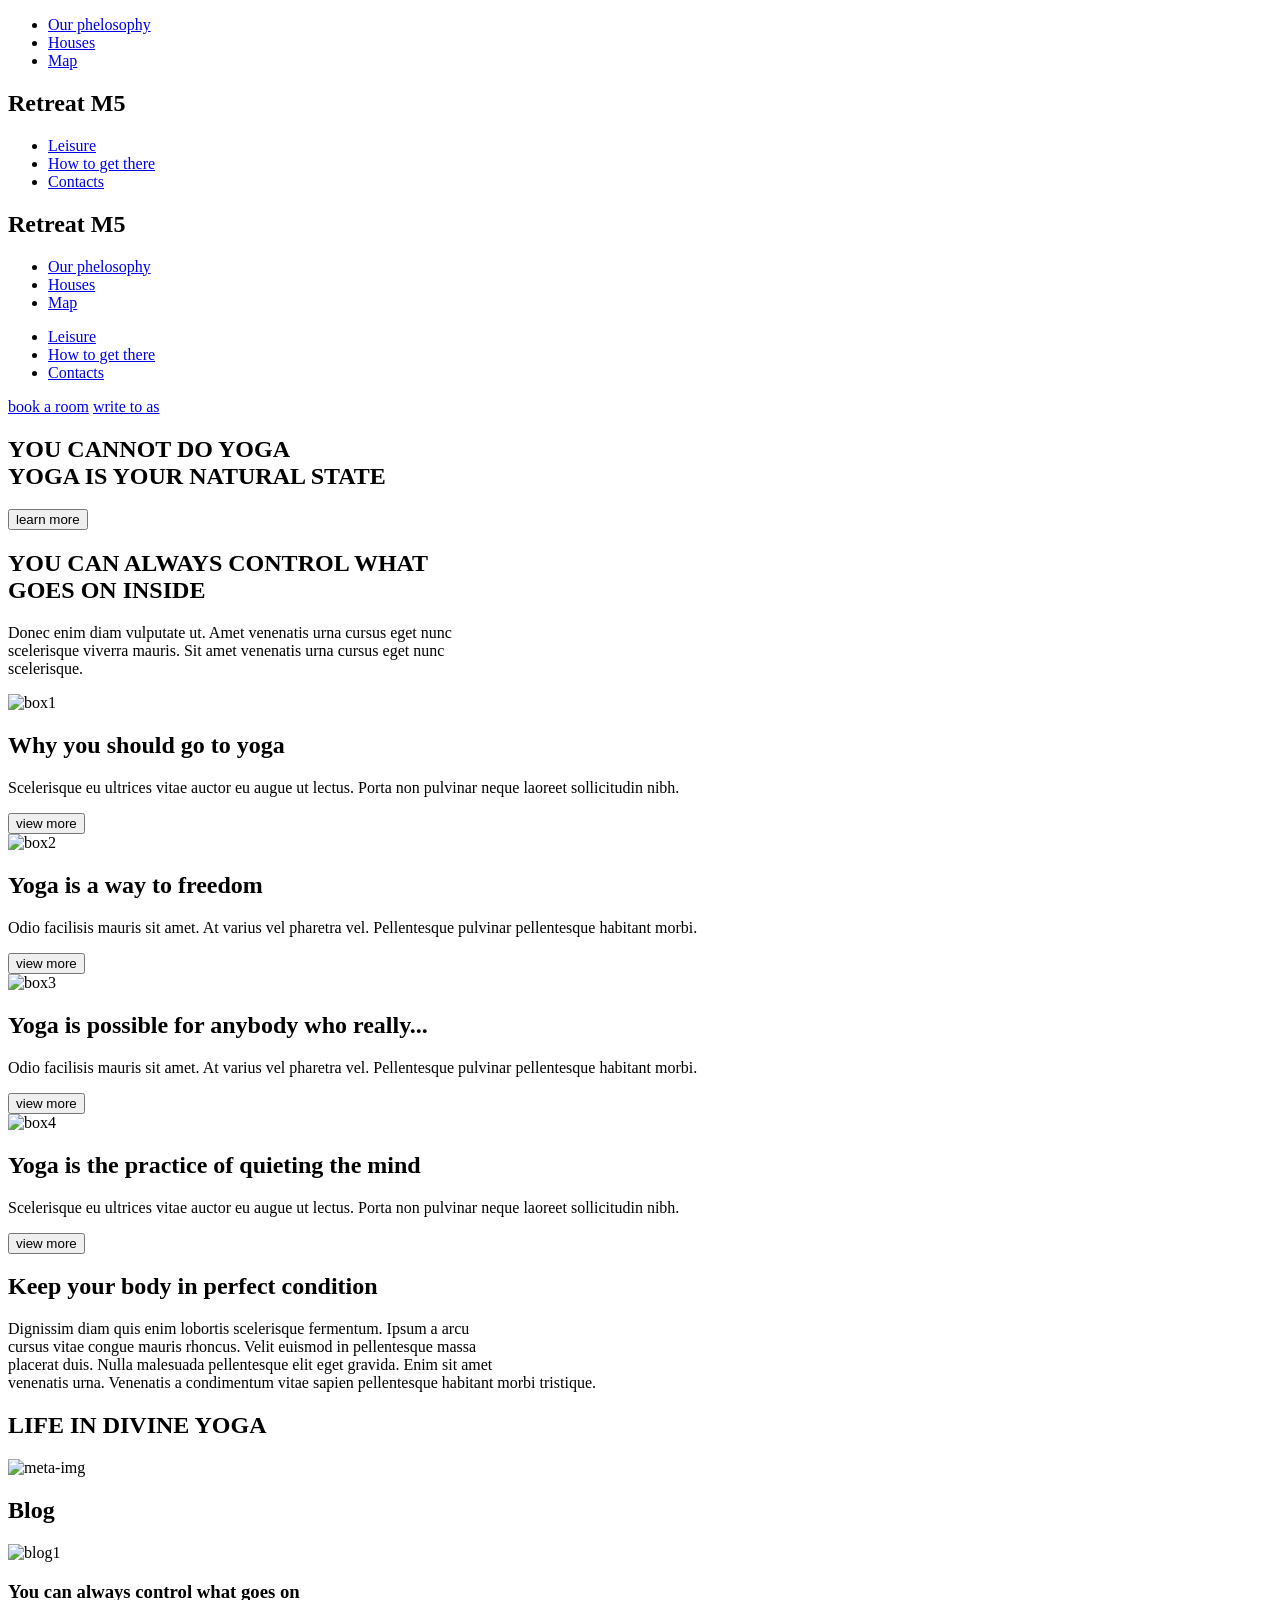
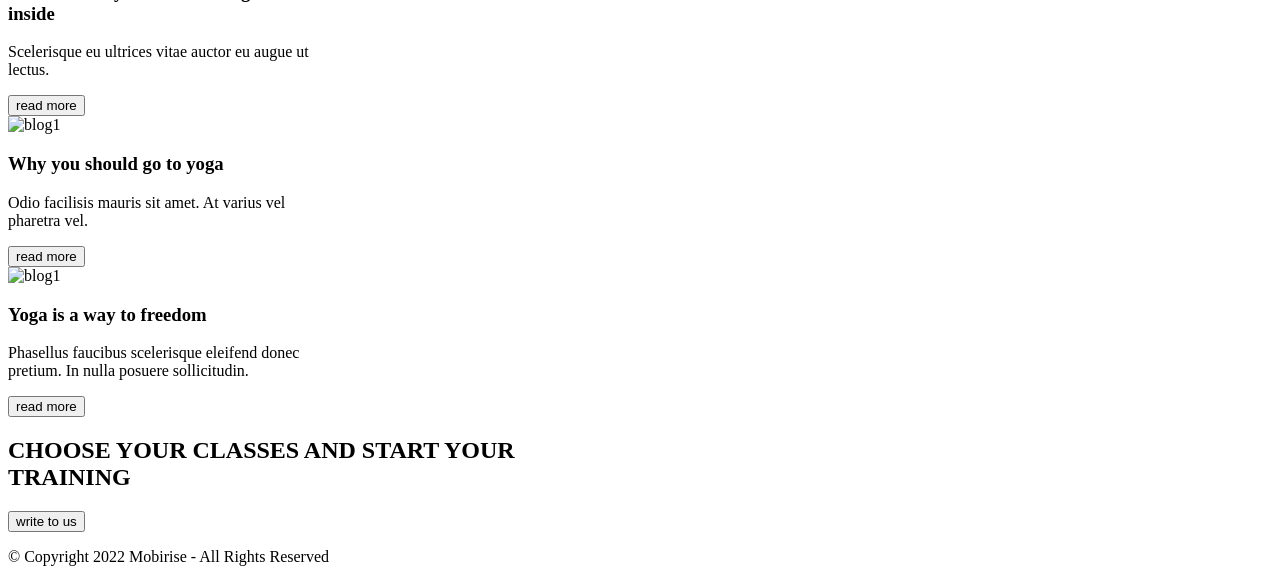
==== yoga.html @ 776da817 "initial commit" ====
<!DOCTYPE html>
<html lang="en">
<head>
    <meta charset="UTF-8">
    <meta name="viewport" content="width=device-width, initial-scale=1.0">
    <title>yoga Retreat M5 design</title>
    <link rel="stylesheet" href="https://cdnjs.cloudflare.com/ajax/libs/font-awesome/7.0.1/css/all.min.css">
    <link rel="stylesheet" href="yoga.css">
</head>
<body>
    <header>
        <div class="hamberger">
            <i class="fa-solid fa-bars" data-visible="true"></i>
            <i class="fa-solid fa-close" data-visible="false"></i>
        </div>
        <nav class=" container desktop-menu">
            <!-- left menu -->
            <ul id="left-menu" class="menus-link">
                <li><a href="#">Our phelosophy</a></li>
                <li><a href="#">Houses</a></li>
                <li><a href="#">Map</a></li>
            </ul>
            <!-- logo -->
            <h1>Retreat M5</h1>
            <!-- right menu -->
            <ul id="right-menu" class="menus-link">
                <li><a href="#">Leisure</a></li>
                <li><a href="#">How to get there</a></li>
                <li><a href="#">Contacts</a></li>
            </ul>
            

        </nav>
        <nav class="mobile-menu" data-visible="false">
            <div class="navigation">
                <h1>Retreat M5</h1>
                <ul class="menus-link">
                <li><a href="#">Our phelosophy</a></li>
                <li><a href="#">Houses</a></li>
                <li><a href="#">Map</a></li>
            </ul>

            <ul class="menus-link">
                <li><a href="#">Leisure</a></li>
                <li><a href="#">How to get there</a></li>
                <li><a href="#">Contacts</a></li>
            </ul>
            <div class="mobile-menu-actions">
                <a href="#" class="btn-primary">book a room</a>
                <a href="#" class="btn-secondry">write to as</a>
            </div>
            </div>
        </nav>
    </header>

    <section class="hero">
        <div class="container">
             <h1>
                YOU CANNOT DO YOGA <br>
                YOGA IS YOUR NATURAL STATE
            </h1>
            <button class="btn">learn more</button>
        </div>
           
    </section>

    <section>
        <div class="container yoga">
            <div class="content">
                <h1>
                    YOU CAN ALWAYS CONTROL WHAT<br> GOES ON INSIDE
                </h1>
                <p>
                    Donec enim diam vulputate ut. Amet venenatis urna cursus eget nunc <br> scelerisque viverra mauris. Sit amet venenatis urna cursus eget nunc <br> scelerisque.
                </p>
            </div>
        </div>
    </section>

    <section>
        <div class="container">
            <div class="boxs">
                <div class="box one">
                    <img src="https://mobirise.com/extensions/retreatm5/outdoor-yoga-classes/assets/images/pexels-chermiti-mohamed-3049225.jpg" alt="box1">
                    <h1>Why you should go to yoga</h1>
                    <p>Scelerisque eu ultrices vitae auctor eu augue ut lectus. Porta non pulvinar neque laoreet sollicitudin nibh.</p>
                    <div>
                         <button class="btn">view more</button>
                    </div>
                   
                </div>
                <div class="box two">
                    <img src="https://mobirise.com/extensions/retreatm5/outdoor-yoga-classes/assets/images/pexels-lucas-pezeta-2985098.jpg" alt="box2">
                    <h1>Yoga is a way to freedom</h1>
                    <p>Odio facilisis mauris sit amet. At varius vel pharetra vel. Pellentesque pulvinar pellentesque habitant morbi.</p>
                    <div>
                         <button class="btn">view more</button>
                    </div>
                </div>
                <div class="box three">
                    <img src="https://mobirise.com/extensions/retreatm5/outdoor-yoga-classes/assets/images/pexels-thiago-2410573.jpg" alt="box3">
                    <h1>Yoga is possible for anybody who really...</h1>
                    <p>Odio facilisis mauris sit amet. At varius vel pharetra vel. Pellentesque pulvinar pellentesque habitant morbi.</p>
                    <div>
                         <button class="btn">view more</button>
                    </div>
                </div>
                <div class="box four">
                    <img src="https://mobirise.com/extensions/retreatm5/outdoor-yoga-classes/assets/images/pexels-oluremi-adebayo-2908176.jpg" alt="box4">
                    <h1>Yoga is the practice of quieting the mind</h1>
                    <p>Scelerisque eu ultrices vitae auctor eu augue ut lectus. Porta non pulvinar neque laoreet sollicitudin nibh. </p>
                    <div>
                         <button class="btn">view more</button>
                    </div>
                </div>
            </div>
        </div>
    </section>
     
    <section class="perfect-condition">
        <div class="container">
            <h2>Keep your body in perfect condition</h2>
            <p>Dignissim diam quis enim lobortis scelerisque fermentum. Ipsum a arcu<br>
            cursus vitae congue mauris rhoncus. Velit euismod in pellentesque massa<br>
            placerat duis. Nulla malesuada pellentesque elit eget gravida. Enim sit amet<br>
            venenatis urna. Venenatis a condimentum vitae sapien pellentesque
            habitant morbi tristique.
            </p>
        </div>
    </section>
    <section>
        <div class="meta">
            <h1>LIFE IN DIVINE YOGA</h1>
            <img src="https://mobirise.com/extensions/retreatm5/outdoor-yoga-classes/assets/images/pexels-chermiti-mohamed-3049225.jpg" alt="meta-img">
        </div>
    </section>

    <section class="beta">
        <h1>Blog</h1>
        <div class="blogs">
              <div class="blog ten">
                <img src="https://mobirise.com/extensions/retreatm5/outdoor-yoga-classes/assets/images/pexels-andrea-piacquadio-3779750.jpg" alt="blog1">
                <h3>You can always control what goes on <br> inside</h3>
                <p>Scelerisque eu ultrices vitae auctor eu augue ut<br> lectus.</p>
                <button class="btn">read more</button>
            </div>
            <div class="blog eleven">
                <img src="https://mobirise.com/extensions/retreatm5/outdoor-yoga-classes/assets/images/pexels-rfstudio-3820430.jpeg" alt="blog1">
                <h3>Why you should go to yoga</h3>
                <p>Odio facilisis mauris sit amet. At varius vel<br> pharetra vel.</p>
                <button class="btn">read more</button>
            </div>
            <div class="blog two-elev ">
                <img src="https://mobirise.com/extensions/retreatm5/outdoor-yoga-classes/assets/images/pexels-natalie-3759660.jpg" alt="blog1">
                <h3>Yoga is a way to freedom</h3>
                <p>Phasellus faucibus scelerisque eleifend donec<br> pretium. In nulla posuere sollicitudin.</p>
                <button class="btn">read more</button>
            </div>
        </div>
    </section>

    <section class="yoga-classes">
        <div class="container yoga-box">
            <h2>CHOOSE YOUR CLASSES AND START YOUR <br> TRAINING</h2>
            <button class="btn"> write to us</button>
        </div>
    </section>

    <footer >
        <div class="container">
            <p >&copy; Copyright 2022 Mobirise - All Rights Reserved</p>
        </div>
       
    </footer>

   

     <script>
        const hamberger = document.querySelector('.hamberger');
        const mobileMenu = document.querySelector(".mobile-menu");
        const icons = document.querySelectorAll(".hamberger i");

        hamberger.addEventListener("click", function () {
        const isVisible = mobileMenu.getAttribute('data-visible');

        if (isVisible === "true") {
            mobileMenu.setAttribute('data-visible', "false");
            icons[0].setAttribute('data-visible', "true");
            icons[1].setAttribute('data-visible', "false");
            } else {
            mobileMenu.setAttribute('data-visible', "true");
            icons[0].setAttribute('data-visible', "false");
            icons[1].setAttribute('data-visible', "true");
            }
        });
    </script>
</body>
</html>




<!-- const hamberger= document.querySelector('.hambeger');
        const mobileMenu = document.querySelector(".mobile-menu");
        const icons = document.querySelectorAll("i");
        hamberger .addEventListener("click", function(event){
            const isVisble = mobileMenu.getAttribute('data-visible');
            if (isVisble == "true"){
                mobileMenu.setAttribute('data-visible', "false");
                icons[0].setAttribute('data-visible', "true");
                icons[1].setAttribute('data-visible', "false");
            } else if(isVisble == "false"){
                mobileMenu.setAttribute('data-visible', "true");
                icons[0].setAttribute('data-visible', "false");
                icons[1].setAttribute('data-visible', "true");
            }
        }); -->




















    <!-- <h1>font awesome</h1>
    <i class="fa-solid fa-music"></i>
    <i class="fa-solid fa-volume-low"></i>
    <i class="fa-solid fa-volume-high"></i>
    <i class="fa-brands fa-facebook"></i>
    <i class="fa-brands fa-youtube"></i>
    <i class="fa-brands fa-whatsapp"></i>
    <i class="fa-brands fa-instagram"></i>
    
    
        i{
        color: blue;
    }
    .fa-music{
        color: red;
    }
    .fa-volume-low{
        color: burlywood;
    }
    .fa-volume-high{
        color: chartreuse;}-->
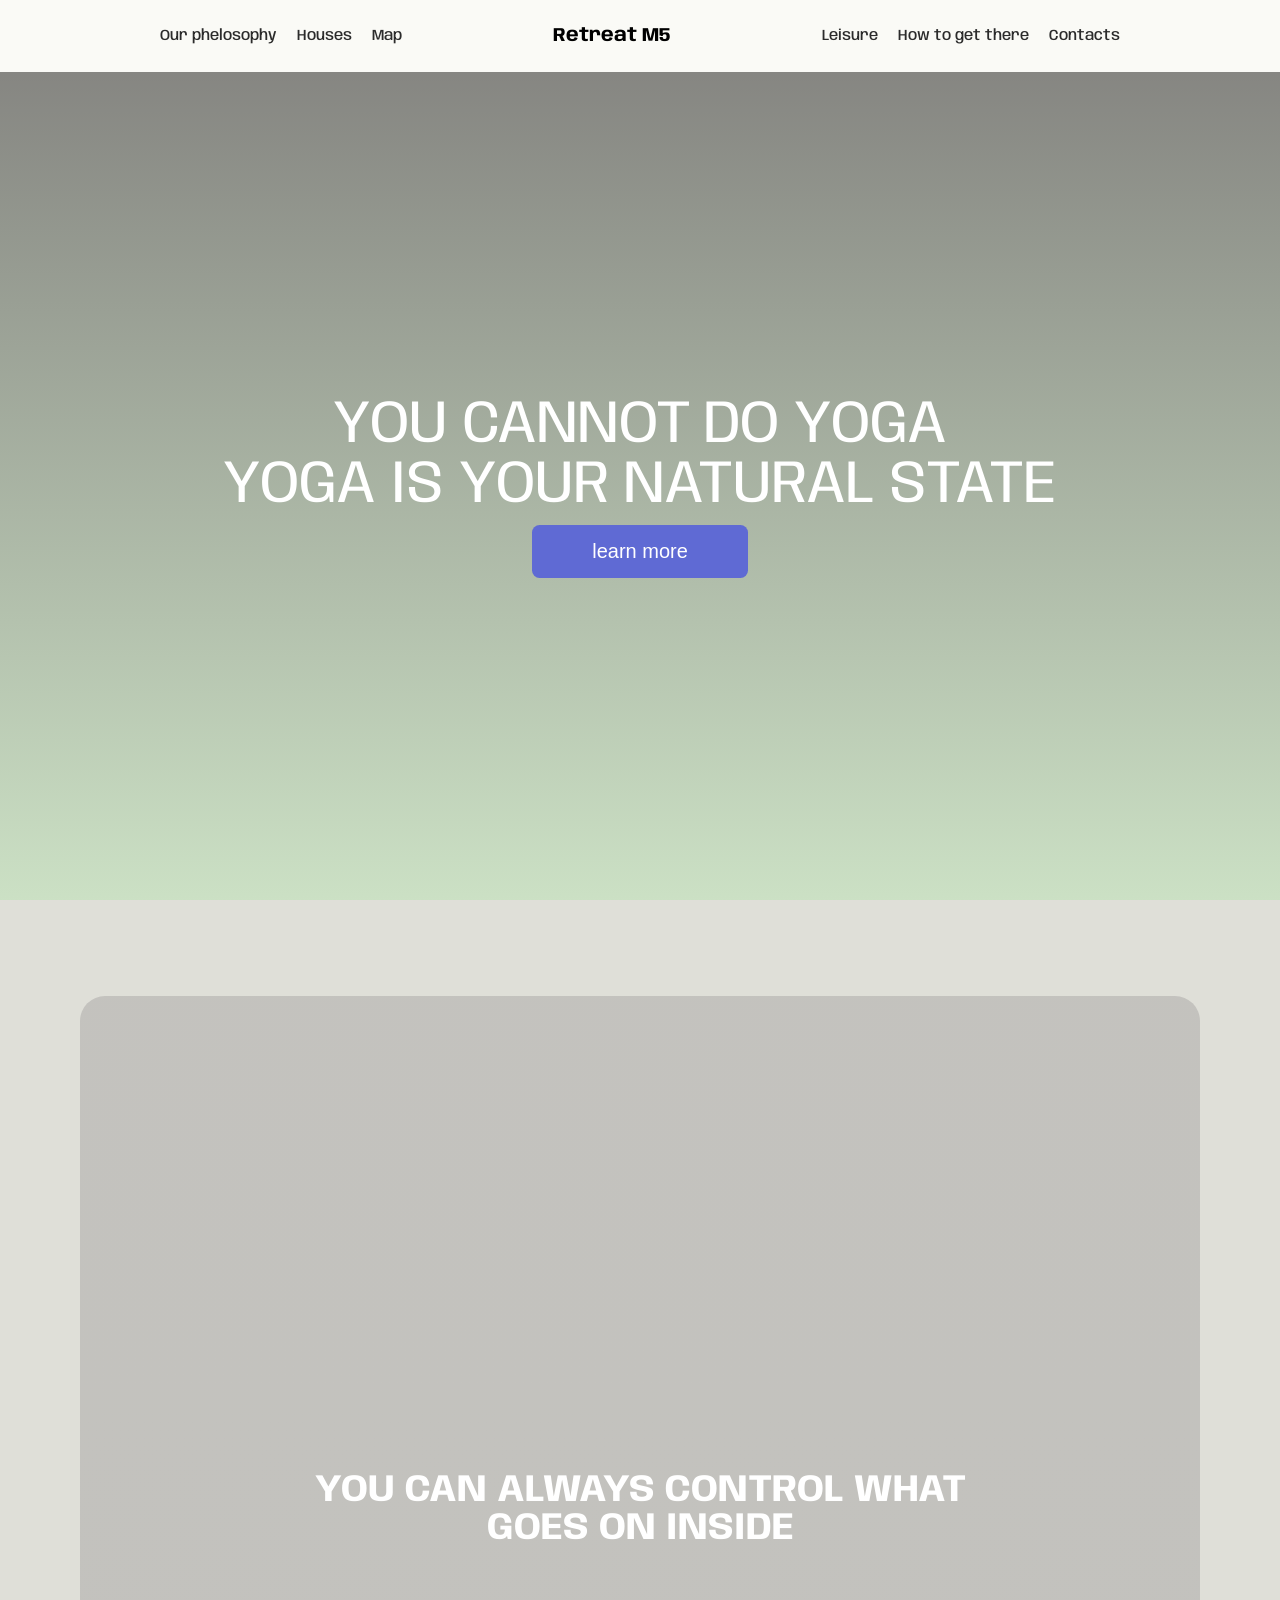
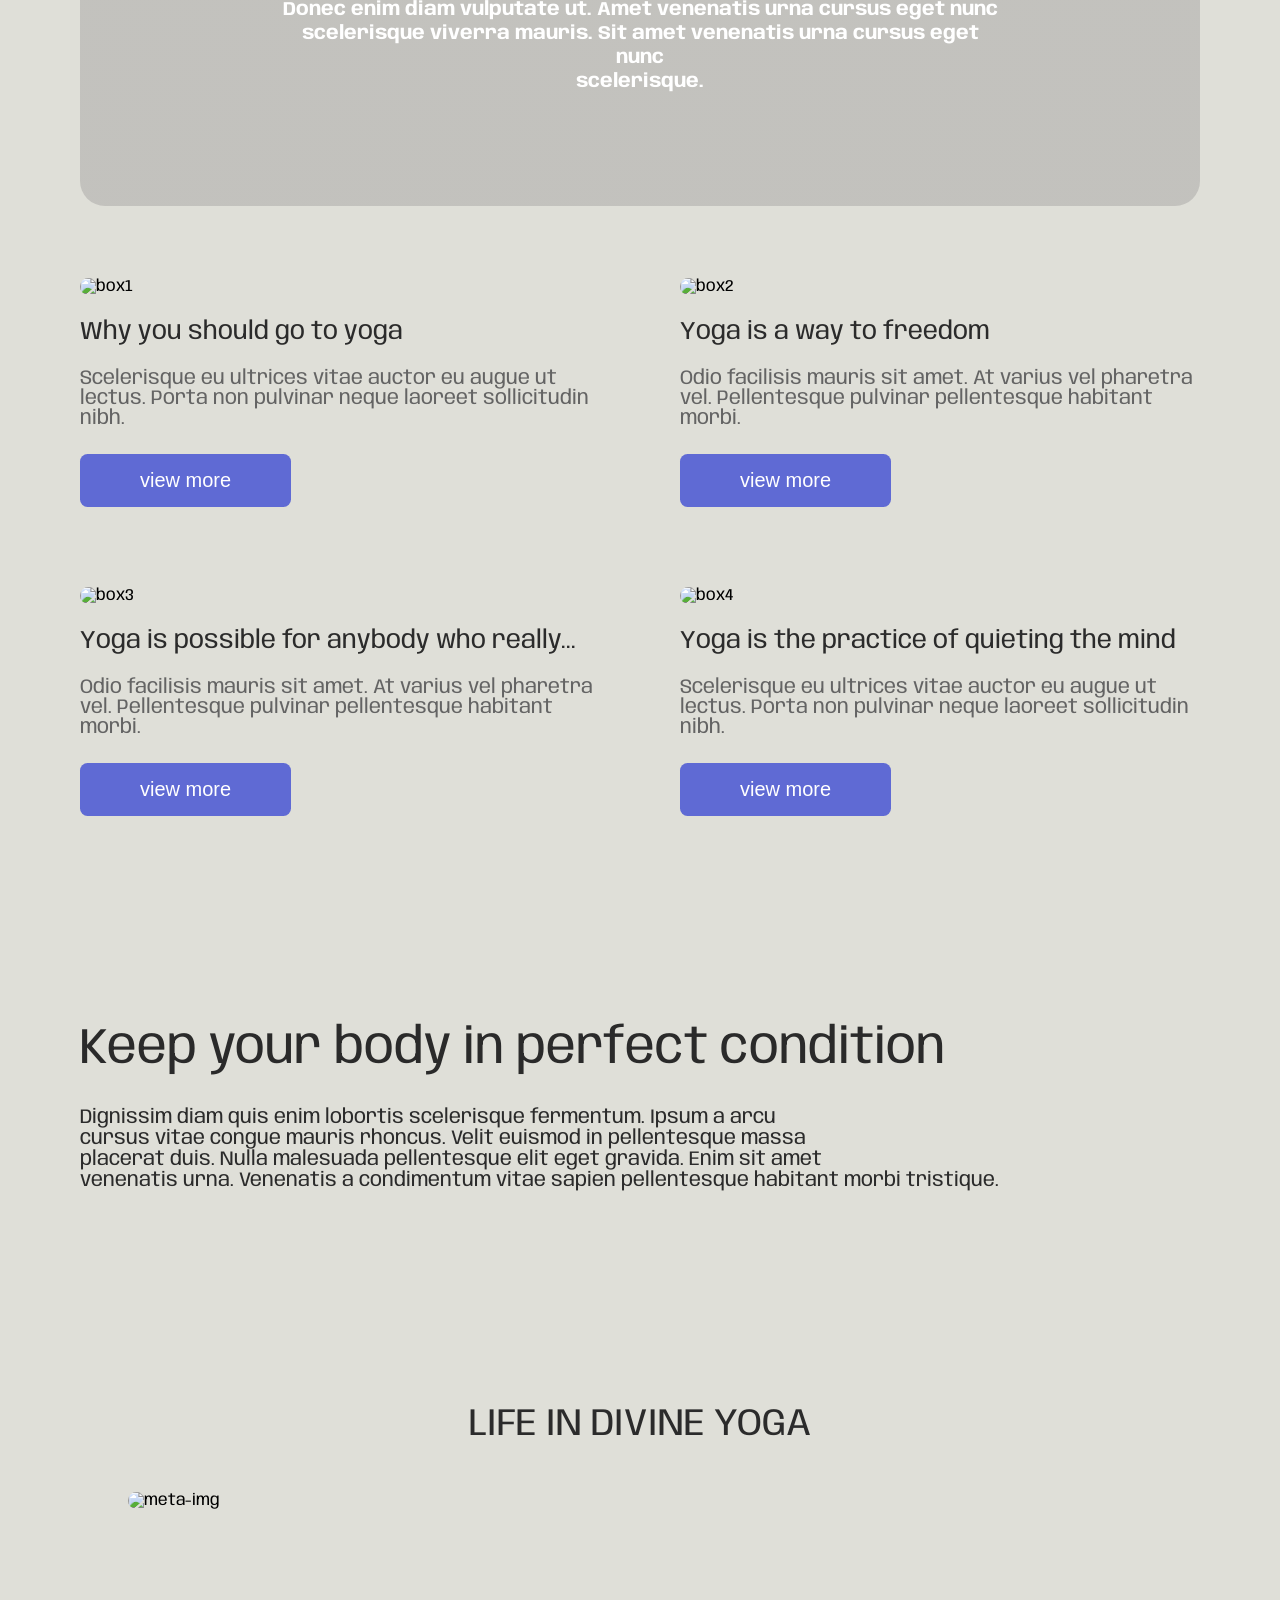
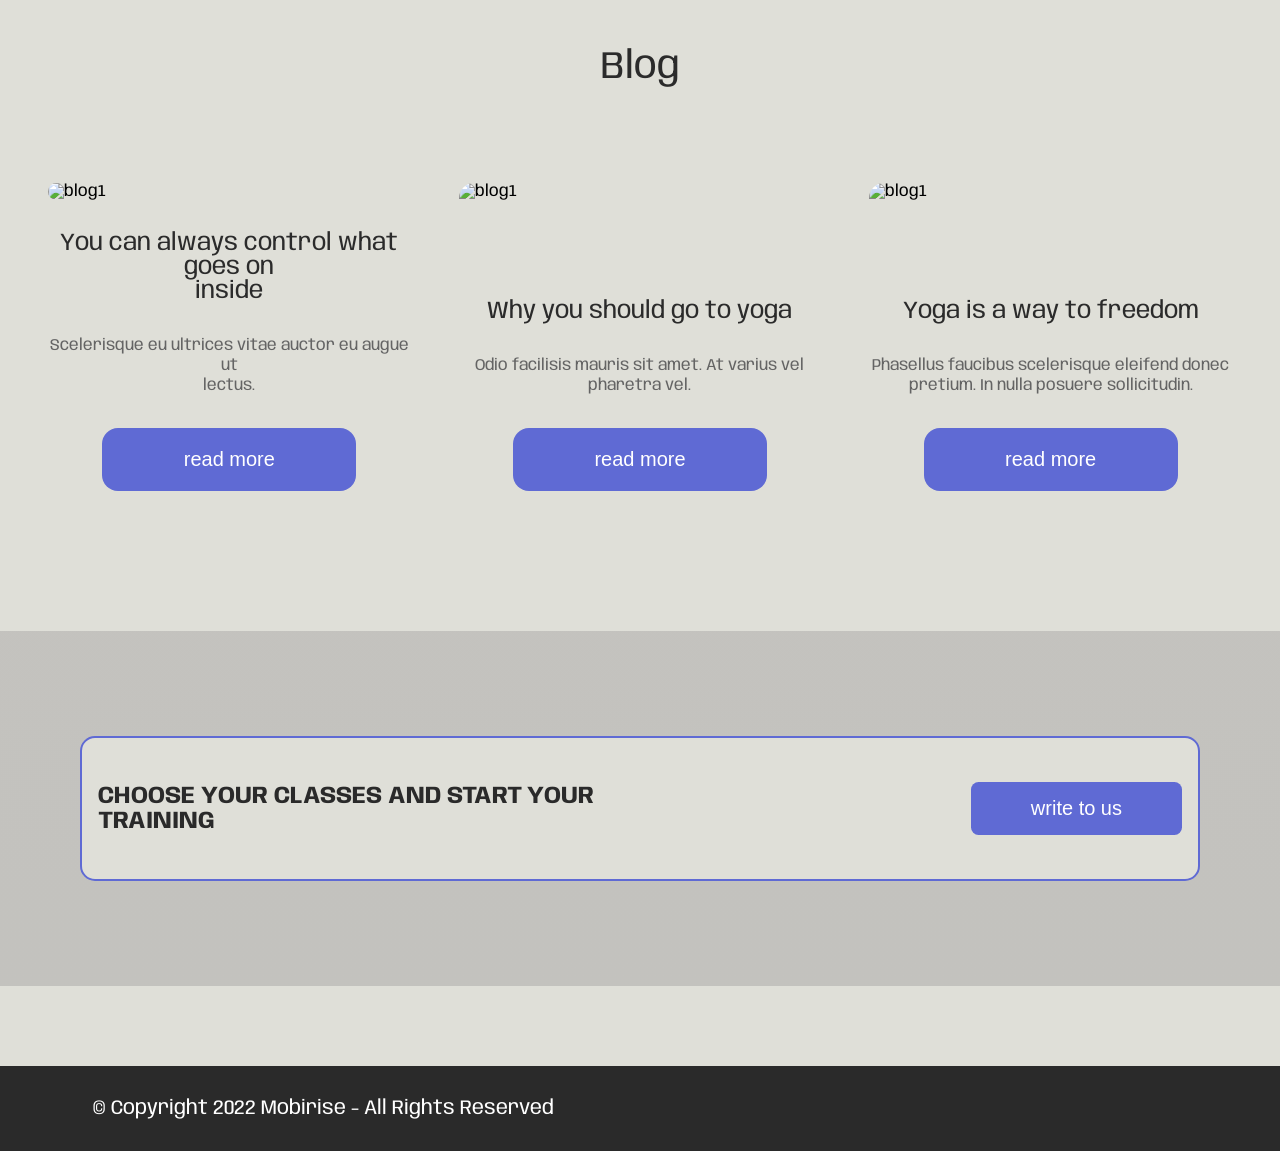
==== commit d5c2dc31: "yoga website" ====
--- a/yoga.html
+++ b/yoga.html
@@ -101,7 +101,7 @@
                     <img src="https://mobirise.com/extensions/retreatm5/outdoor-yoga-classes/assets/images/pexels-thiago-2410573.jpg" alt="box3">
                     <h1>Yoga is possible for anybody who really...</h1>
                     <p>Odio facilisis mauris sit amet. At varius vel pharetra vel. Pellentesque pulvinar pellentesque habitant morbi.</p>
-                    <div>
+                    <div> 
                          <button class="btn">view more</button>
                     </div>
                 </div>
--- a/yoga.css
+++ b/yoga.css
@@ -0,0 +1,580 @@
+ @import url('https://fonts.googleapis.com/css2?family=Anybody:ital,wght@0,100..900;1,100..900&family=Playwrite+NZ+Basic:wght@100..400&family=Roboto:ital,wght@0,100..900;1,100..900&display=swap');
+*{
+    margin: 0;
+    padding: 0;
+    box-sizing: border-box;
+}
+body{
+    font-family: "Anybody", sans-serif;
+    background-color: #dfdfd8;
+}
+img{
+    width: 100%;
+}
+
+.container{
+    width: min(90%, 1120px);
+    margin-inline: auto;
+}
+header{
+    background-color: #fafaf6;
+    height: 4.5rem;
+    position: sticky;
+    top: 0;
+}
+.desktop-menu{
+    height: 100%;
+    display: flex;
+    justify-content: space-around;
+    align-items: center;
+    padding: 10px;
+}
+.menus-link{
+    display: flex;
+    gap: 20px;
+}
+.menus-link li{
+    list-style: none;
+}
+.menus-link li a{
+    text-decoration: none;
+    font-size: 0.9375rem;
+    font-weight: 500;
+    line-height: 26px;
+    color: #2b2b2b;
+    cursor: pointer;
+}
+.menus-link li a:hover{
+    color: rgb(95, 106, 212);
+}
+.desktop-menu h1{
+    font-size: 1.1875rem;
+    line-height: 10px;
+    color: black;
+    font-weight: 700;
+}
+.hamberger{
+        display: none;
+    }
+.mobile-menu{
+    display: none;
+}
+.mobile-menu-actions{
+    display: flex;
+    flex-direction: column;
+    gap: 10px;
+    width: 80%;
+}
+.btn-primary, .btn-secondry{
+    display: inline-block;
+    background-color: #5f6ad4;
+    padding: 20px;
+    text-align: center;
+    text-decoration: none;
+    margin: 5px;
+    color: white;
+    font-size: 1.25rem;
+    border-radius: 8px;
+
+}
+.btn-secondry{
+    background-color: transparent;
+    border: 1px solid #fff;
+}
+.hero{
+    height: calc(100vh - 4.5rem);
+    background: linear-gradient(rgba(0,0,0,0.4),rgba(31, 238, 24, 0.1)), url("https://mobirise.com/extensions/retreatm5/outdoor-yoga-classes/assets/images/pexels-min-an-1234035.jpg") bottom/ cover no-repeat;
+    display: flex;
+}
+
+.hero .container {
+    display: flex;
+    justify-content: center;
+    align-items: center;
+    flex-direction: column;
+    color: #fff;
+    text-align: center;
+    /* width: 100%;    */
+    gap: 10px; 
+}
+.hero .container h1{
+    font-size: 3.75rem;
+    font-weight: 400;
+    line-height: 3.75rem;
+}
+.hero .container .btn{
+    /* width: 13%; */
+    background-color: #5f6ad4;
+    padding: 0.9375rem 3.75rem;
+    border: none;
+    border-radius: 0.475rem;
+    color: #fff;
+    font-size: 1.25rem;
+    font-weight: 500;
+    line-height: 23px;
+    cursor: pointer;
+    transition: background-color 0.3s ease-in-out;  
+}
+.hero .container .btn:hover{
+    background-color: #fafaf6;
+    color: #2b2b2b;
+}
+.container{
+    gap: 10px;
+}
+.yoga{
+    background: linear-gradient(rgba(154, 151, 151, 0.4), rgba(152, 150, 150, 0.4)), url("https://mobirise.com/extensions/retreatm5/outdoor-yoga-classes/assets/images/pexels-lucas-pezeta-2121066.jpg") center/cover no-repeat;
+    display: flex;
+    height: 90vh;
+    border-radius: 25px;
+    margin-top: 6rem;
+    color: #fff;
+    text-align: center;
+    align-items: flex-end;
+    
+}
+.yoga h1{
+    font-size: 2.375rem;
+    line-height: 2.375rem;
+    font-weight: 700;
+    text-align: center;
+}
+.yoga .content{
+    display: flex;
+    flex-direction: column;
+    justify-content: center;
+    align-items: center;
+    max-width: 728px;
+    margin-bottom: 7rem;
+    gap: 30px;
+    color: white;
+    margin-inline: auto;
+}
+.yoga p{
+    font-size: 1.1875rem;
+    line-height: 1.5rem;
+    font-weight: 700;
+    margin-top: 20px;
+    text-align: center;
+}
+.boxs{
+    display: grid;
+    grid-template-columns: repeat(2,1fr);
+    grid-template-rows: repeat(2,1fr);
+    gap: 5rem;
+    margin-block: 4.5rem;
+}
+.box {
+    display: flex;
+    flex-direction: column;
+    gap: 1.5625rem; 
+}
+.box img{
+    border-radius: 15px;
+    height: 50%;
+}
+.box h1{
+    font-size: 1.5625rem;
+    line-height: 1.5rem;
+    color: rgb(43, 43, 43);
+    font-weight: 400;
+}
+.box p{
+    color: rgb(100, 100, 100);
+    font-size: 1.25rem;
+    line-height: 1.25rem;
+    font-weight: 400;
+}
+
+.btn{
+    background-color: #5f6ad4;
+    padding: 0.9375rem 3.75rem;
+    border: none;
+    border-radius: 0.475rem;
+    color: #fff;
+    font-size: 1.25rem;
+    font-weight: 500;
+    line-height: 23px;
+    cursor: pointer;
+    transition: background-color 0.3s ease-in-out;
+}
+.btn:hover{
+    background-color: #fafaf6;
+    color: #2b2b2b;
+}
+.perfect-condition{
+    height: 438px;
+    background: linear-gradient(rgba(154, 151, 151, 0.4), rgba(152, 150, 150, 0.4)), url("https://mobirise.com/extensions/retreatm5/outdoor-yoga-classes/assets/images/pexels-andrea-piacquadio-3779750.jpeg") center/cover no-repeat;
+    display: flex;
+    justify-content: center;
+    align-items: center;
+    padding-block: 2rem;
+    background-attachment: fixed;
+}
+
+.perfect-condition h2{
+    color: #2a2a2a;
+    font-size: 3.125rem;
+    font-weight: 400;
+    margin-bottom: 2rem;
+}
+.perfect-condition p{
+    color: #2b2b2b;
+    font-size: 1.25rem;
+    font-weight: 400;
+}
+.meta{
+    display: flex;
+    flex-direction: column;
+    justify-content: center;
+    align-items: center;
+    padding: 5rem 0;
+}
+.meta img{
+    width: 80vw;
+    border-radius: 15px;
+
+}
+.meta h1{
+    font-size: 2.375rem;
+    line-height: 2.375rem;
+    font-weight: 400;
+    color: #2b2b2b;
+    align-items: center;
+    margin-bottom: 3rem;
+}
+.beta{
+    padding: 60px 0;
+}
+.beta h1{
+    font-size: 2.375rem;
+    line-height: 2.375rem;
+    font-weight: 400;
+    color: #2b2b2b;
+    text-align: center;
+    margin-bottom: 6rem;
+}
+.blogs{
+    display: grid;
+    grid-template-columns: repeat(3,1fr);
+    gap: 3rem;
+    margin: 0 3rem;
+}
+.blog{
+    display: flex;
+    flex-direction: column;
+    gap: 2rem;
+    justify-content: center;
+    align-items: center;
+}
+.blog img{
+    border-radius: 15px;
+    height: 50%;
+}
+.blog h3{
+    font-size: 1.5rem;
+    line-height: 1.5rem;
+    font-weight: 400;
+    color: #2b2b2b;
+    text-align: center;
+}
+.blog p{
+    text-align: center;
+    font-size: 1rem;
+    line-height: 1.25rem;
+    font-weight: 400;
+    color: #646464;
+}
+.blog .btn{
+    width: 70%;
+    justify-content: center;
+    padding: 20px;
+    border-radius: 1rem;
+}
+.yoga-classes{
+    height: 355.188px;
+    background: linear-gradient(rgba(154, 151, 151, 0.4), rgba(152, 150, 150, 0.4)), url("https://mobirise.com/extensions/retreatm5/outdoor-yoga-classes/assets/images/pexels-lucas-pezeta-2985098.jpg") center/cover no-repeat;
+    display: flex;
+    justify-content: center;
+    align-items: center;
+    padding-block: 2rem;
+    margin-block: 5rem;
+}
+.yoga-box{
+    border: 2px solid #5f6ad4;
+    border-radius: 15px;
+    display: flex;
+    justify-content: space-between;
+    background-color: #dfdfd8;
+    height: 50%;
+    align-items: center;
+    padding: 1rem;
+    color: #2a2a2a;
+}
+footer{
+    background-color:#2a2a2a;
+    color: #fff;         
+    font-size: 1.25rem;
+    padding: 2rem;
+}
+@media(max-width:768px){
+    .desktop-menu{
+        display: none;
+    }
+    header{
+        height: 0;
+    }
+    i{
+        z-index: 11111;
+    }
+    .hamberger{
+        display: flex;
+        justify-content: center;
+        align-items: center;
+        position: absolute;
+        right: 5%;
+        top: 10%;
+        background-color: #5f6ad4;
+        border-radius: 50%;
+        color: white;
+        width: 50px;
+        height: 50px;
+        font-size: 2rem;
+    }
+    .mobile-menu{
+        display: flex;
+        flex-direction: column;
+        inset: 0 0 0 0;
+        position: fixed;
+        background-color:#2b2b2b;
+        color: white;
+        transform: translateX(0%);
+        transition: transform 500ms ease-in-out;
+    }
+    .mobile-menu[data-visible="false"]{
+        transform: translateX(100%);
+    }
+    .hamberger i[data-visible="true"]{
+        display: block;
+    }
+    .hamberger i[data-visible="false"]{
+        display: none;
+    }
+    .mobile-menu .navigation{
+        display: flex;
+        flex-direction: column;
+        align-items: center;
+        margin-top: 5rem;
+        gap: 1.5rem;
+        width: 100%;
+    }
+    .mobile-menu .navigation .menus-link{
+        display: flex;
+        flex-direction: column;
+        justify-content: center;
+        align-items: center;
+        
+    }
+    .mobile-menu h1{
+        font-size: 1.875rem;
+        font-weight: 700;
+        line-height: 1.875rem;
+        border-bottom: 1px solid #fff;
+        padding: 10px;
+    }
+    .mobile-menu .navigation .menus-link a{
+        color: white;
+    }
+    .hero{
+        height: 100vh;
+    }
+    .hero h1{
+        font-size: 2.3125rem;
+        font-weight: 400;
+        line-height: 2.5625rem;
+    }
+    .yoga h1{
+        font-size: 2.125rem;
+    }
+    .yoga p{
+        padding: 1rem;
+        font-size: 1.3125rem;
+    }
+    .yoga .content{
+        margin-bottom: 2rem;
+    }
+    .boxs{
+        grid-template-columns: 1fr;
+       
+    }
+    .perfect-condition h2{
+    font-size: 2.125rem;
+    }
+    .perfect-condition p{
+        font-size: 1.25rem;
+    }
+
+    .yoga-box{
+        flex-direction: column;
+    }
+    .blogs{
+        grid-template-columns: 1fr      ;
+    }
+} 
+
+
+
+
+/* @import url('https://fonts.googleapis.com/css2?family=Anybody:ital,wght@0,100..900;1,100..900&family=Playwrite+NZ+Basic:wght@100..400&family=Roboto:ital,wght@0,100..900;1,100..900&display=swap');
+*{
+    margin: 0;
+    padding: 0;
+    box-sizing: border-box;
+}
+body{
+    font-family: "Anybody", sans-serif;
+}
+.container{
+    width: (90%,1120px);
+    margin-inline: auto;
+}
+header{
+    height: 4.5rem;
+    background-color: #fafaf6;
+}
+.desktop-menu{
+    height: 100%;
+    display: flex;
+    justify-content: space-around;
+    align-items: center;
+    padding: 10px;
+}
+.menus-link{
+    display: flex;
+    gap: 20px;
+}
+.menus-link li{
+    list-style: none;
+}
+.menus-link li a{
+    text-decoration: none;
+    color: #2b2b2b;
+    font-size: 0.9375rem;
+    font-weight: 500;
+    line-height: 26px;
+    cursor: pointer;
+}
+.menus-link li a:hover{
+    color: #5f6ad4;
+}
+.desktop-menu h1{
+    font-weight: 700;
+    color: rgb(0, 0, 0);
+    line-height: 19px;
+    font-size: 1.1875rem;
+} 
+.humberger{
+    display: none;
+}
+.mobile-menu{
+    display: none;
+}
+.mobile-menu-actions{
+    display: flex;
+    flex-direction: column;
+    gap: 10px;
+    width: 80%;
+}
+.btn-primary, .btn-secondry{
+    display: inline-block;
+    background-color: #5f6ad4;
+    text-align: center;
+    text-decoration: none;
+    padding: 20px;
+    font-size: 1.25rem;
+    margin: 5px;
+    border-radius: 8px;
+    color: #fff;
+}
+.btn-secondry{
+    background-color: transparent;
+    border: 1px solid #fff;
+}
+
+@media(max-width:768px){
+    .desktop-menu{
+        display: none;
+    }
+    header{
+        height: 0;
+    }
+    i{
+        z-index: 1111;
+    }
+    .humberger{
+        display: flex;
+        top: 5%;
+        right: 5%;
+        position: absolute;
+        background-color: #5f6ad4;
+        width: 50px;
+        height: 50px;
+        color: #fff;
+        border-radius: 50%;
+        justify-content: center;
+        align-items: center;
+        font-size: 2rem;
+    }
+    .mobile-menu{
+        display: flex;
+        flex-direction: column;
+        position: fixed;
+        background-color:#2b2b2b;
+        inset: 0 0 0 0;
+        color: #fff;
+       
+        
+
+    }
+    .mobile-menu .navigation{
+        display: flex;
+        flex-direction: column;
+        align-items: center;
+        margin-top: 8rem;
+        gap: 1.5rem;
+        color: #fff;
+       
+    }
+    .mobile-menu .navigation h1{
+        border-bottom: 1px solid #fff;
+        font-size: 1.875rem;
+        font-weight: 700;
+        padding: 10px;
+        line-height: 1.875rem;
+        border-bottom: 1px solid #fff;
+        padding: 10px;
+    }
+    .mobile-menu .navigation .menus-link{
+        display: flex;
+        align-items: center;
+        flex-direction: column;
+        justify-content: center;
+        color: #fff;
+        
+    }
+    .mobile-menu .navigation .menus-link a{
+        color: #fff;
+    }
+} */
+
+
+
+
+
+
+
+
+
+
+
+/* https://fontawesome.com/icons/volume-low?f=classic&s=solid */
